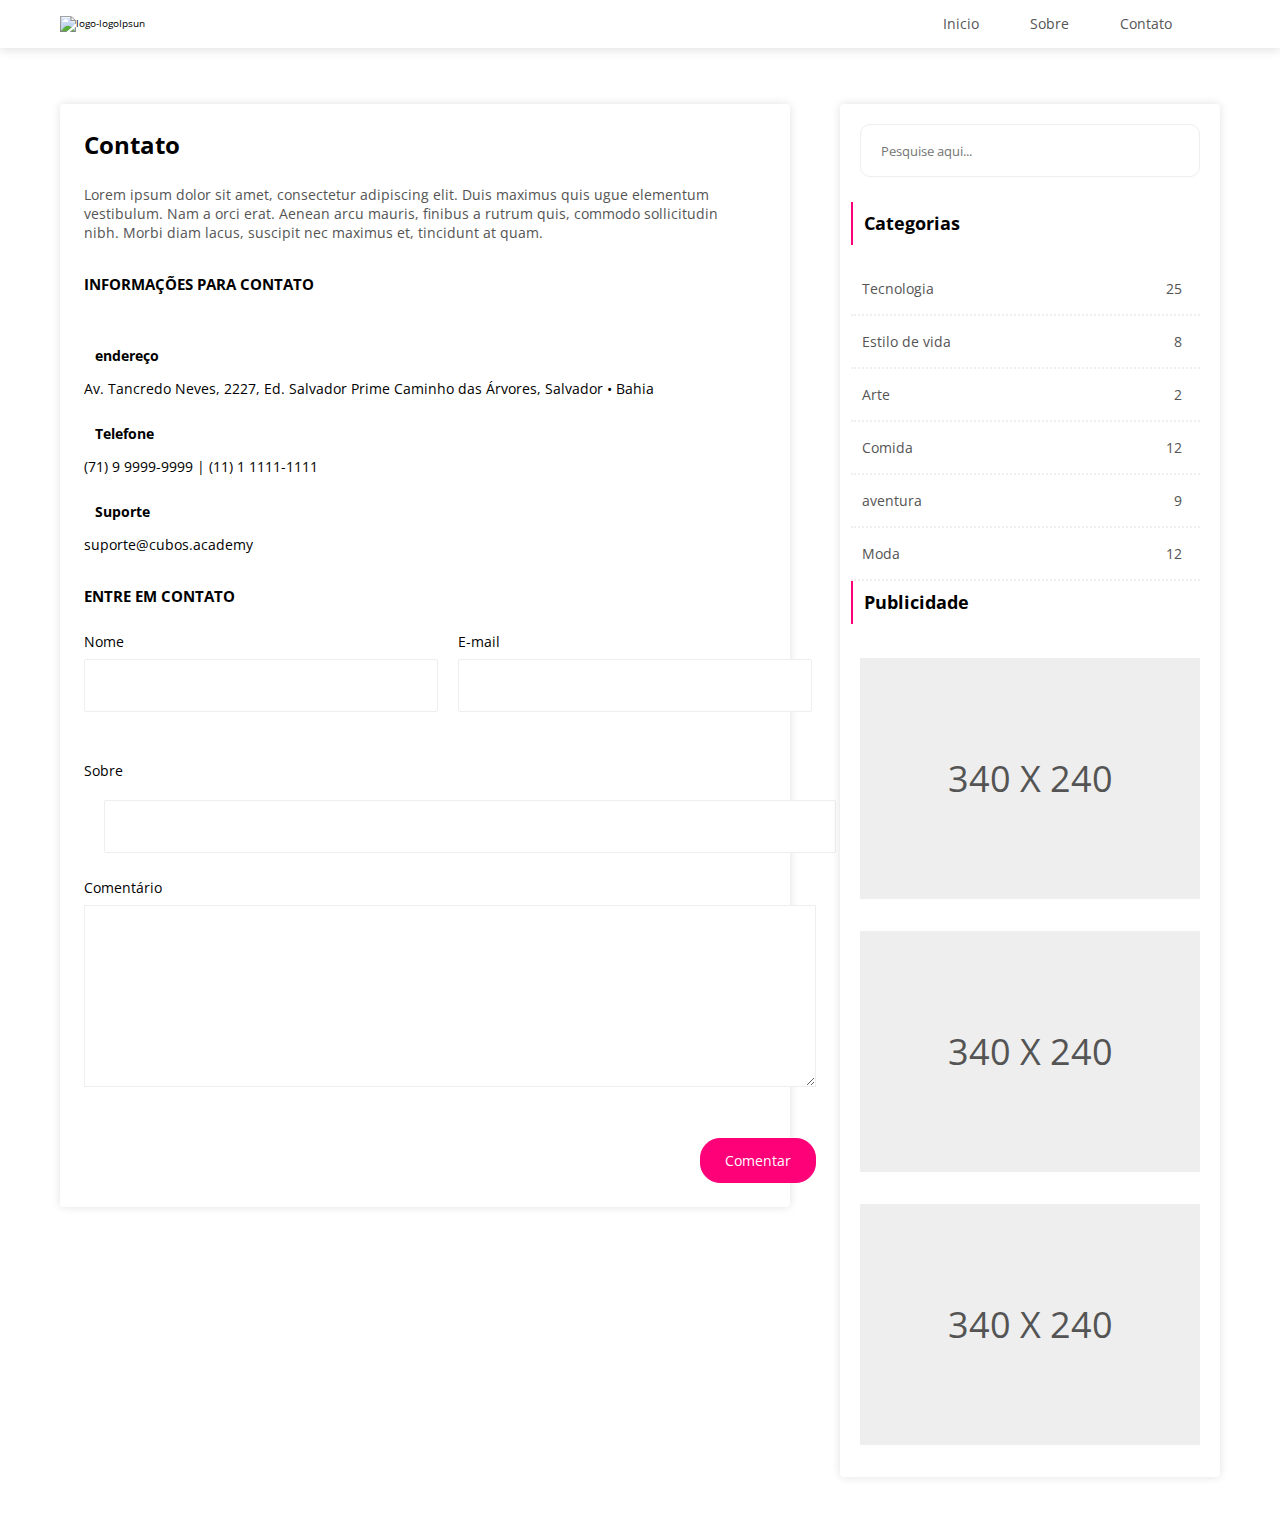
==== contato.html @ 7461f777 "projeto-unidade-01-contato-e-continuar-lendo-adicionado" ====
<!DOCTYPE html>
<html lang="pt-br">
    <head>
        <meta charset="UTF-8">
        <link rel="stylesheet" href="css/style.css">
        <meta name="viewport" content="width=device-width, initial-scale=1.0">
        <title>Desafio-unidade-01</title>
        <link rel="preconnect" href="https://fonts.gstatic.com">
        <link href="https://fonts.googleapis.com/css2?family=Open+Sans:wght@300;400;700&display=swap" rel="stylesheet">
    </head>
    <body class="post-continuar">
        <div class="head">
            <div class="container-head">
               <div class="logo">
                <img src="assets/logo.svg" alt="logo-logoIpsun">
                
                </div>
                <div class="navegacao-head">
                    <a href="index.html">Inicio</a>
                    <a href="">Sobre</a>
                    <a href="">Contato</a>
                </div> 
            </div>
            
        </div><!--fim-de-head-->

        
        <div class="container">
            <div class="conteudo ultimo">
                
                <div class="artigo contato">
                    <h1>Contato</h1>
                    <div class="texto">
                        <p>Lorem ipsum dolor sit amet, consectetur adipiscing elit. Duis maximus quis 
                        ugue elementum vestibulum. Nam a orci erat. Aenean arcu mauris, finibus a rutrum quis, 
                        commodo sollicitudin nibh. Morbi diam lacus, suscipit nec maximus et, tincidunt at quam. </p>

                    </div>

                    <div class="info-contato">
                        <div>
                            
                        </div>
                        <h2>INFORMAÇÕES PARA CONTATO</h2>
                        <div>
                            <img src="assets/localizacao.svg" alt="">
                            <span>endereço</span>
                            <p>Av. Tancredo Neves, 2227, Ed. Salvador Prime Caminho das Árvores, Salvador • Bahia</p>                            
                        </div>
                        <div>
                            <img src="assets/telefone.svg" alt="">
                            <span>Telefone</span>
                            <p>(71) 9 9999-9999 | (11) 1 1111-1111</p>                            
                        </div>
                        <div>
                            <img src="assets/headset.svg" alt="">
                            <span>Suporte</span>
                            <p>suporte@cubos.academy</p>                            
                        </div>
                    </div>
                    

                    <div class="comentarios">
                        <h2>ENTRE EM CONTATO</h2>
        
                        <form>
                            <div class="formulario-de-dados">
                            <div class="dados">
                            <label for="nome">Nome</label>
                            <input type="text" id="nome">
                            </div>
                            <div class="dados">
                                <label for="email">E-mail</label>
                                <input type="email" id="email">
                            </div>
                            </div>
                            <div class="sobre">
                                <label for="sobre">Sobre</label>
                                <input type="text" id="sobre">
                            </div>
                            
                            <label for="comentar">Comentário</label>
                            <textarea name="" id="comentar" cols="30" rows="10"></textarea>
        
                            <div class="buttom buttom-form"><a>Comentar</a></div>
                        </form>
                        
                        
                    </div>  



                    
                    
                </div>  

            </div ><!--fim-de-conteudo-->

            

            

            <div class="menu-lateral">
                <div class="pesquisa-lateral">
                    <input type="text" id="pesquisa" placeholder="Pesquise aqui...">
                </div>

                <div class="categoria">
                    <div class="titulo">
                        <h3>Categorias</h3>
                    </div>
                    <div class="categoria-items">
                        <a><span>Tecnologia</span> <span>25</span></a>
                    </div>
                    <div class="categoria-items">
                        <a><span>Estilo de vida</span> <span>8</span></a>
                    </div>
                    <div class="categoria-items">
                        <a><span>Arte</span> <span>2</span></a>
                    </div>
                    <div class="categoria-items">
                        <a><span>Comida</span> <span>12</span></a>
                    </div>
                    <div class="categoria-items">
                        <a><span>aventura</span> <span>9</span></a>
                    </div>
                    <div class="categoria-items">
                        <a><span>Moda</span> <span>12</span></a>
                    </div>
                   
                </div><!--fim-de-categoria-->
                <div class="publicidade">
                    <div class="titulo">
                        <h3>Publicidade</h3>
                       
                    </div>
                    <div class="propaganda">
                        <p>340 X 240</p>
                    </div>
                    <div class="propaganda">
                        <p>340 X 240</p>
                    </div>
                    <div class="propaganda">
                        <p>340 X 240</p>
                    </div>
                </div>

                <div></div>
            </div>
        </div>
        
    </body>
</html>
---- css/style.css ----
*{
    margin :0;
    padding:0;
    box-sizing:border-box;
    font-family:'Open Sans', sans-serif;
}
html{
    font-size: 62.5%;
}
.head{
    background-color:#FFFFFF;
    padding:14.4px 0;
    box-shadow: 0px 2px 10px rgba(0, 0, 0, 0.12);
}
.container-head{
    display:flex;
    flex-direction:row;
    justify-content:space-between;
    margin:0 auto;
    align-items:center;
    max-width: 1160px;
}
.navegacao-head a{
    color: #545454;
    font-weight: normal;
    font-size: 14px;
    line-height: 19px;
    margin-right:48px;
    text-decoration:none;
}
.container{
    display:flex;
    flex-direction:row;
    justify-content:space-between;
    align-items:flex-start;
    max-width: 1160px;
    margin:56px auto;
}
.artigo{
    max-width: 730px;
    box-shadow: 0px 0px 1rem rgba(0, 0, 0, 0.12);
    border-radius: 4px;
    padding-top:24px;
    margin-bottom: 40px;
}
.texto p, .artigo h1, p.data{
    margin-left:2.4em;
    margin-right:2.4em;
}
.contato{
    padding-left:24px;
}
.texto p{
    max-width:682px;
    color:#545454;
    font-weight: normal;
    font-size: 14px;
    line-height: 19px;
    margin-top:24px;
    margin-bottom:24px;
}
.info-contato span{
    display:inline-block;
    font-weight: bold;
    margin-bottom: 14px;
    margin-top: 26px;
    margin-left: 8px;
}
.info-contato span, .info-contato  p{
    font-size:14px;
    color:#000000;
}
.artigo h2{
    margin-top:32px;
    margin-bottom: 26px;
}
.artigo h1{
    font-weight: bold;
    font-size: 24px;
    line-height: 33px;
    margin-bottom:8px;
    margin-left:24px;
}
.contato h1, .contato p {
    margin-left:0;
}
.buttom{
    display:flex;
    justify-content:flex-end;
}
.buttom a{
    color:#545454;
    text-decoration:none;
    font-size: 14px;
    padding:12px 24px;
    display: inline-block;
    border:1px solid #FE0078;
    border-radius: 20px;
    margin-right:24px;
    margin-bottom:24px;
}
.buttom-form a{
    color:#FFFFFF;
    margin-top:48px;
    margin-right:0;
    background-color:#FE0078;
}
.buttom a:hover{
    color:#FFFFFF;
    background-color:#FE0078;
    cursor:pointer;
}
p.data{
    color: #929292;
    font-weight: normal;
    font-size: 12px;
    line-height: 16px;
    margin-bottom:14px;
    margin-left:24px;
}

/*
------Menu lateral------
*/
.menu-lateral{
    max-width:380px;
    box-shadow: 0px 0px 10px rgba(0, 0, 0, 0.12);
    border-radius: 4px;
}
input{
    min-width:340px;
    margin-top:20px;
    margin-bottom:25px;
    margin-left:20px;
    margin-right:20px;
    border:1px solid #EEEEEE;
    border-radius:10px;
    padding-top:17px;
    padding-bottom:16px;
    padding-left:20px;
}
input:hover{
    border:1px solid #FE0078;
}
.titulo h3{
font-weight: bold;
font-size: 18px;
line-height: 25px;
}
.categoria a{
    color:#545454;
    font-weight: normal;
    font-size: 14px;
    line-height: 19px;
}
.titulo{
    margin-bottom:34px;
    margin-left:11px;
    padding-left:11px;
    padding-top:9px;
    padding-bottom:9px;
    border-left:2px solid #FE0078;
}
.categoria-items{
    display:flex;
    flex-direction:row;
    border-bottom:2px dotted #EEEEEE;
    justify-content:space-between;
    padding-bottom:16px;
    padding-right:18px;
    margin-top:16px;
    margin-right:20px;
    margin-left:11px;
    
}
.categoria-items:hover{
    border-bottom:2px dotted #FE0078;
}
.categoria-items a:hover{
    color:#FE0078;
    
}
.categoria-items a{
    padding-left:11px;
    width:100%;
    display:flex;
    justify-content:space-between;
    cursor: pointer;
}
.distanciar{
    margin-bottom:40px;
}
.propaganda{
    max-width:340px;
    margin-left:20px;
    margin-bottom:32px;
    padding:96px 0;
    text-align: center;
    background-color:#EEEEEE;
}
.propaganda p{
    color: #545454;
    font-weight: normal;
    font-size: 36px;
    line-height: 49px;
}
ul{
    padding-inline-start: 16px;
    font-weight: normal;
    font-size: 14px;
    line-height: 19px;
    margin-left:48px;
}
.txt-black{
    padding-bottom:46px;
}
.txt-black p{
    color:#000000;
}
.negrito{
    font-style:italic;
}
textarea{
    width:732px;
    border:1px solid #EEEEEE;
    margin-top:8px;
}
textarea:hover{
    border:1px solid #FE0078;
    cursor: pointer;
}
.comentarios{
    width: 732px;
    margin:0 auto;
}
.comentarios h1{
    font-weight: bold;
    font-size: 24px;
    line-height: 33px;
    margin-bottom:24px;
}
.formulario-de-dados{
    max-width: 732px;
    display:flex;
    justify-content:space-between;
    margin-bottom:24px;
}
label{
    font-weight: normal;
    font-size: 14px;
    line-height: 19px;
}
.dados input{
    display:flex;
    flex-direction: column;
    border:1px solid #EEEEEE;
    border-radius: 2px;
    margin-top:8px;
    margin-left:0;
    width: 354px;
    
}
.sobre input{
    width:100%;
    border-radius: 2px;
}
.dados input:hover{
    border:1px solid #FE0078;
    cursor: pointer;
}
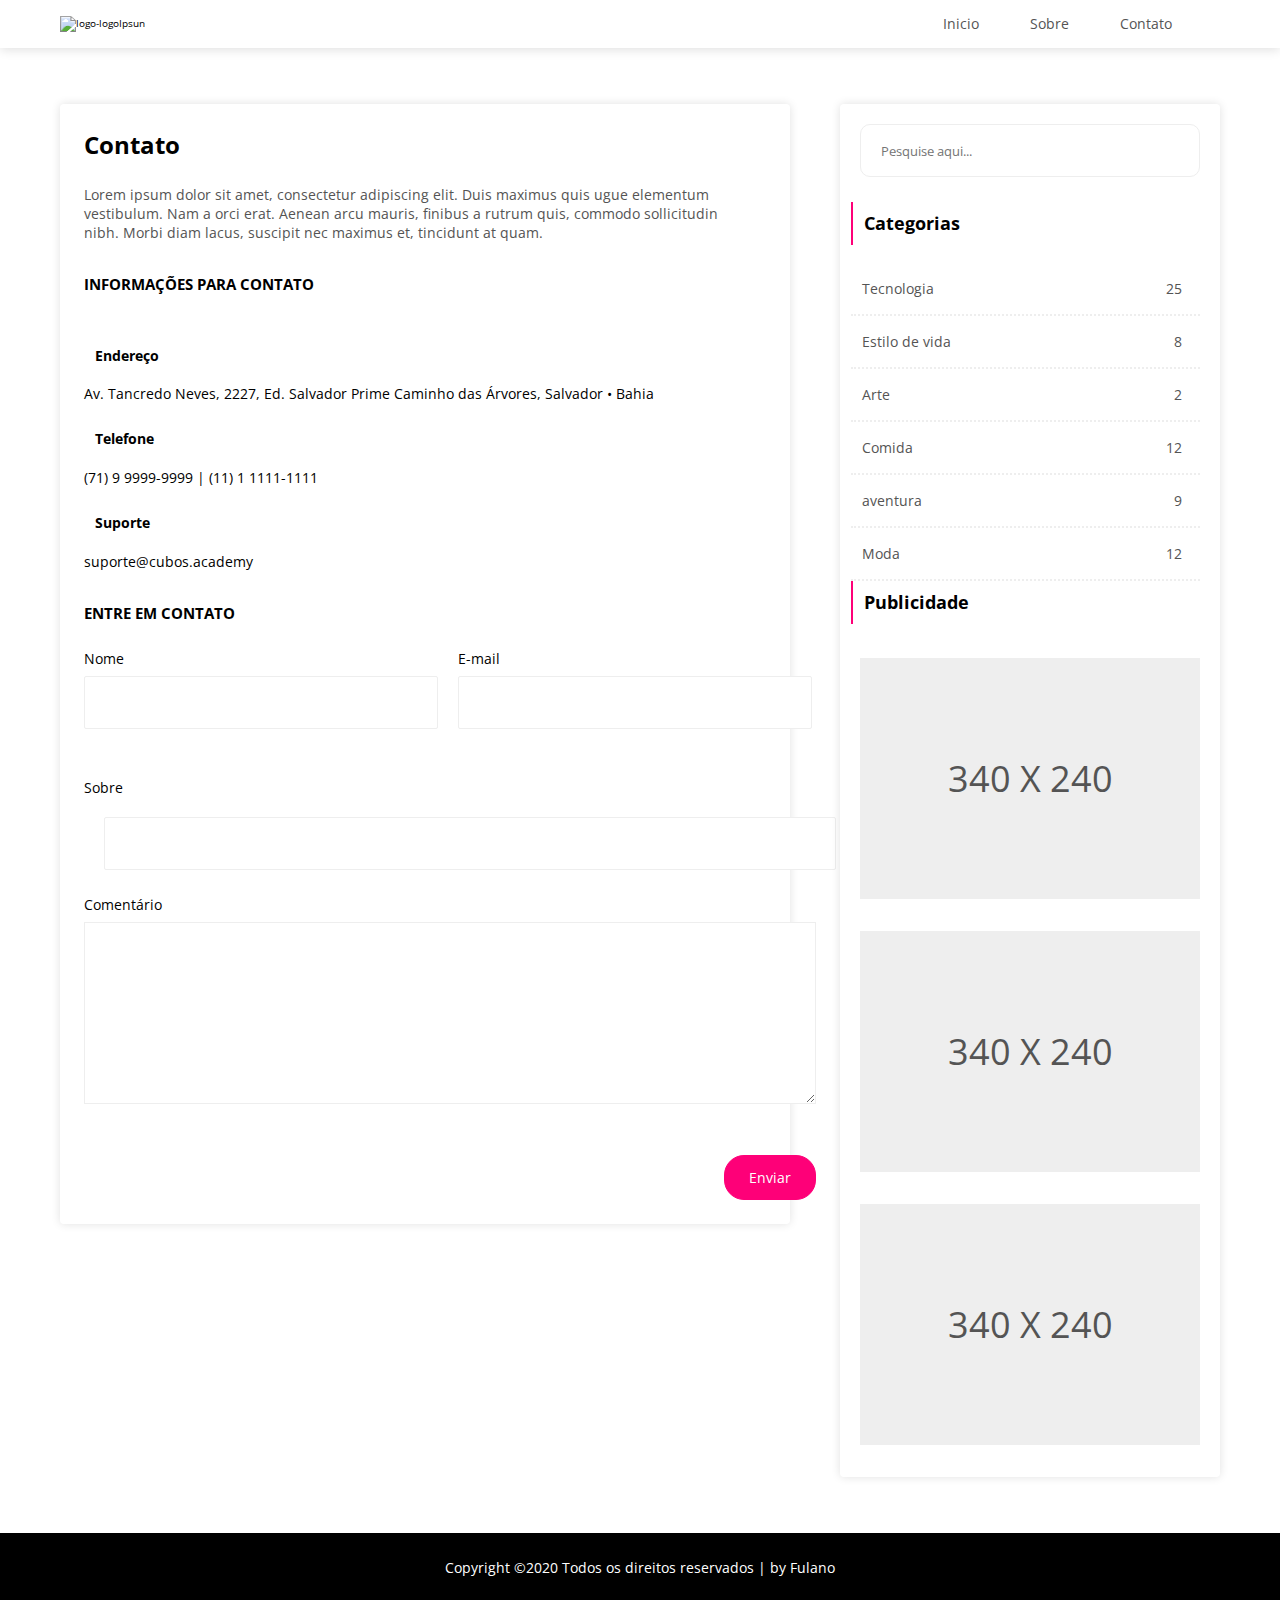
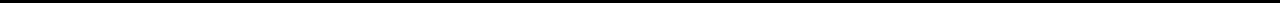
==== commit 30f22b6a: "incluindo rodape e setando valores em rem" ====
--- a/contato.html
+++ b/contato.html
@@ -44,7 +44,7 @@
                         <h2>INFORMAÇÕES PARA CONTATO</h2>
                         <div>
                             <img src="assets/localizacao.svg" alt="">
-                            <span>endereço</span>
+                            <span>Endereço</span>
                             <p>Av. Tancredo Neves, 2227, Ed. Salvador Prime Caminho das Árvores, Salvador • Bahia</p>                            
                         </div>
                         <div>
@@ -82,7 +82,7 @@
                             <label for="comentar">Comentário</label>
                             <textarea name="" id="comentar" cols="30" rows="10"></textarea>
         
-                            <div class="buttom buttom-form"><a>Comentar</a></div>
+                            <div class="buttom buttom-form"><a>Enviar</a></div>
                         </form>
                         
                         
@@ -148,6 +148,10 @@
                 <div></div>
             </div>
         </div>
+
+        <div class="rodape">
+            <p>Copyright ©2020 Todos os direitos reservados | by Fulano</p>
+        </div>
         
     </body>
 </html>--- a/css/style.css
+++ b/css/style.css
@@ -18,14 +18,14 @@
     justify-content:space-between;
     margin:0 auto;
     align-items:center;
-    max-width: 1160px;
+    max-width: 116em;
 }
 .navegacao-head a{
     color: #545454;
     font-weight: normal;
-    font-size: 14px;
-    line-height: 19px;
-    margin-right:48px;
+    font-size: 1.4rem;
+    line-height: 1.9rem;
+    margin-right:4.8rem;
     text-decoration:none;
 }
 .container{
@@ -33,41 +33,44 @@
     flex-direction:row;
     justify-content:space-between;
     align-items:flex-start;
-    max-width: 1160px;
+    max-width: 116em;
     margin:56px auto;
 }
 .artigo{
-    max-width: 730px;
+    max-width: 73em;
     box-shadow: 0px 0px 1rem rgba(0, 0, 0, 0.12);
     border-radius: 4px;
-    padding-top:24px;
-    margin-bottom: 40px;
+    padding-top:2.4em;
+    margin-bottom: 4em;
+}
+.artigo img{
+    max-width: 73rem;
 }
 .texto p, .artigo h1, p.data{
     margin-left:2.4em;
     margin-right:2.4em;
 }
 .contato{
-    padding-left:24px;
+    padding-left:2.4em;
 }
 .texto p{
-    max-width:682px;
+    max-width:68.2em;
     color:#545454;
     font-weight: normal;
-    font-size: 14px;
-    line-height: 19px;
-    margin-top:24px;
-    margin-bottom:24px;
+    font-size: 1.4em;
+    line-height: 1.9rem;
+    margin-top:2.4rem;
+    margin-bottom:2.4rem;
 }
 .info-contato span{
     display:inline-block;
     font-weight: bold;
-    margin-bottom: 14px;
-    margin-top: 26px;
-    margin-left: 8px;
+    margin-bottom: 1.4em;
+    margin-top: 2.6rem;
+    margin-left: 0.8rem;
 }
 .info-contato span, .info-contato  p{
-    font-size:14px;
+    font-size:1.4rem;
     color:#000000;
 }
 .artigo h2{
@@ -76,10 +79,10 @@
 }
 .artigo h1{
     font-weight: bold;
-    font-size: 24px;
-    line-height: 33px;
-    margin-bottom:8px;
-    margin-left:24px;
+    font-size: 2.4em;
+    line-height: 3.3rem;
+    margin-bottom:0.8rem;
+    margin-left:2.4rem;
 }
 .contato h1, .contato p {
     margin-left:0;
@@ -91,17 +94,17 @@
 .buttom a{
     color:#545454;
     text-decoration:none;
-    font-size: 14px;
-    padding:12px 24px;
+    font-size: 1.4em;
+    padding:1.2rem 2.4rem;
     display: inline-block;
     border:1px solid #FE0078;
-    border-radius: 20px;
-    margin-right:24px;
-    margin-bottom:24px;
+    border-radius: 2rem;
+    margin-right:2.4rem;
+    margin-bottom:2.4rem;
 }
 .buttom-form a{
     color:#FFFFFF;
-    margin-top:48px;
+    margin-top:4.8rem;
     margin-right:0;
     background-color:#FE0078;
 }
@@ -113,52 +116,52 @@
 p.data{
     color: #929292;
     font-weight: normal;
-    font-size: 12px;
-    line-height: 16px;
-    margin-bottom:14px;
-    margin-left:24px;
+    font-size: 1.2em;
+    line-height: 1.6em;
+    margin-bottom:1.4rem;
+    margin-left:2.4rem;
 }
 
 /*
 ------Menu lateral------
 */
 .menu-lateral{
-    max-width:380px;
+    max-width:38rem;
     box-shadow: 0px 0px 10px rgba(0, 0, 0, 0.12);
     border-radius: 4px;
 }
 input{
-    min-width:340px;
-    margin-top:20px;
-    margin-bottom:25px;
-    margin-left:20px;
-    margin-right:20px;
+    min-width:34rem;
+    margin-top:2rem;
+    margin-bottom:2.5rem;
+    margin-left:2rem;
+    margin-right:2rem;
     border:1px solid #EEEEEE;
-    border-radius:10px;
-    padding-top:17px;
-    padding-bottom:16px;
-    padding-left:20px;
+    border-radius:1rem;
+    padding-top:1.7rem;
+    padding-bottom:1.6rem;
+    padding-left:2rem;
 }
 input:hover{
     border:1px solid #FE0078;
 }
 .titulo h3{
 font-weight: bold;
-font-size: 18px;
-line-height: 25px;
+font-size: 1.8rem;
+line-height: 2.5rem;
 }
 .categoria a{
     color:#545454;
     font-weight: normal;
-    font-size: 14px;
-    line-height: 19px;
+    font-size: 1.4rem;
+    line-height: 1.9rem;
 }
 .titulo{
-    margin-bottom:34px;
-    margin-left:11px;
-    padding-left:11px;
-    padding-top:9px;
-    padding-bottom:9px;
+    margin-bottom:3.4rem;
+    margin-left:1.1rem;
+    padding-left:1.1rem;
+    padding-top:0.9rem;
+    padding-bottom:0.9rem;
     border-left:2px solid #FE0078;
 }
 .categoria-items{
@@ -166,11 +169,11 @@
     flex-direction:row;
     border-bottom:2px dotted #EEEEEE;
     justify-content:space-between;
-    padding-bottom:16px;
-    padding-right:18px;
-    margin-top:16px;
-    margin-right:20px;
-    margin-left:11px;
+    padding-bottom:1.6rem;
+    padding-right:1.8rem;
+    margin-top:1.6rem;
+    margin-right:2rem;
+    margin-left:1.1rem;
     
 }
 .categoria-items:hover{
@@ -181,38 +184,38 @@
     
 }
 .categoria-items a{
-    padding-left:11px;
+    padding-left:1.1rem;
     width:100%;
     display:flex;
     justify-content:space-between;
     cursor: pointer;
 }
 .distanciar{
-    margin-bottom:40px;
+    margin-bottom:4rem;
 }
 .propaganda{
-    max-width:340px;
+    max-width:34rem;
     margin-left:20px;
-    margin-bottom:32px;
-    padding:96px 0;
+    margin-bottom:3.2rem;
+    padding:9.6rem 0;
     text-align: center;
     background-color:#EEEEEE;
 }
 .propaganda p{
     color: #545454;
     font-weight: normal;
-    font-size: 36px;
-    line-height: 49px;
+    font-size: 3.6rem;
+    line-height: 4.9rem;
 }
 ul{
-    padding-inline-start: 16px;
-    font-weight: normal;
-    font-size: 14px;
-    line-height: 19px;
-    margin-left:48px;
+    padding-inline-start: 1.6rem;
+    font-weight: normal;
+    font-size: 1.4rem;
+    line-height: 1.9rem;
+    margin-left:4.8rem;
 }
 .txt-black{
-    padding-bottom:46px;
+    padding-bottom:4.6rem;
 }
 .txt-black p{
     color:#000000;
@@ -221,43 +224,43 @@
     font-style:italic;
 }
 textarea{
-    width:732px;
+    width:73.2rem;
     border:1px solid #EEEEEE;
-    margin-top:8px;
+    margin-top:0.8rem;
 }
 textarea:hover{
     border:1px solid #FE0078;
     cursor: pointer;
 }
 .comentarios{
-    width: 732px;
+    width: 73.2rem;
     margin:0 auto;
 }
 .comentarios h1{
     font-weight: bold;
-    font-size: 24px;
-    line-height: 33px;
-    margin-bottom:24px;
+    font-size: 2.4rem;
+    line-height: 3.3rem;
+    margin-bottom:2.4rem;
 }
 .formulario-de-dados{
-    max-width: 732px;
-    display:flex;
-    justify-content:space-between;
-    margin-bottom:24px;
+    max-width: 73.2rem;
+    display:flex;
+    justify-content:space-between;
+    margin-bottom:2.4rem;
 }
 label{
     font-weight: normal;
-    font-size: 14px;
-    line-height: 19px;
+    font-size: 1.4rem;
+    line-height: 1.9rem;
 }
 .dados input{
     display:flex;
     flex-direction: column;
     border:1px solid #EEEEEE;
     border-radius: 2px;
-    margin-top:8px;
+    margin-top:0.8rem;
     margin-left:0;
-    width: 354px;
+    width: 35.4rem;
     
 }
 .sobre input{
@@ -267,4 +270,13 @@
 .dados input:hover{
     border:1px solid #FE0078;
     cursor: pointer;
+}
+.rodape{
+    color:#FFFFFF;
+    background-color: #000000;
+    padding-top:2.5rem;
+    padding-bottom:2.6rem;
+    text-align: center;
+    font-size: 14px;
+    line-height: 19px;
 }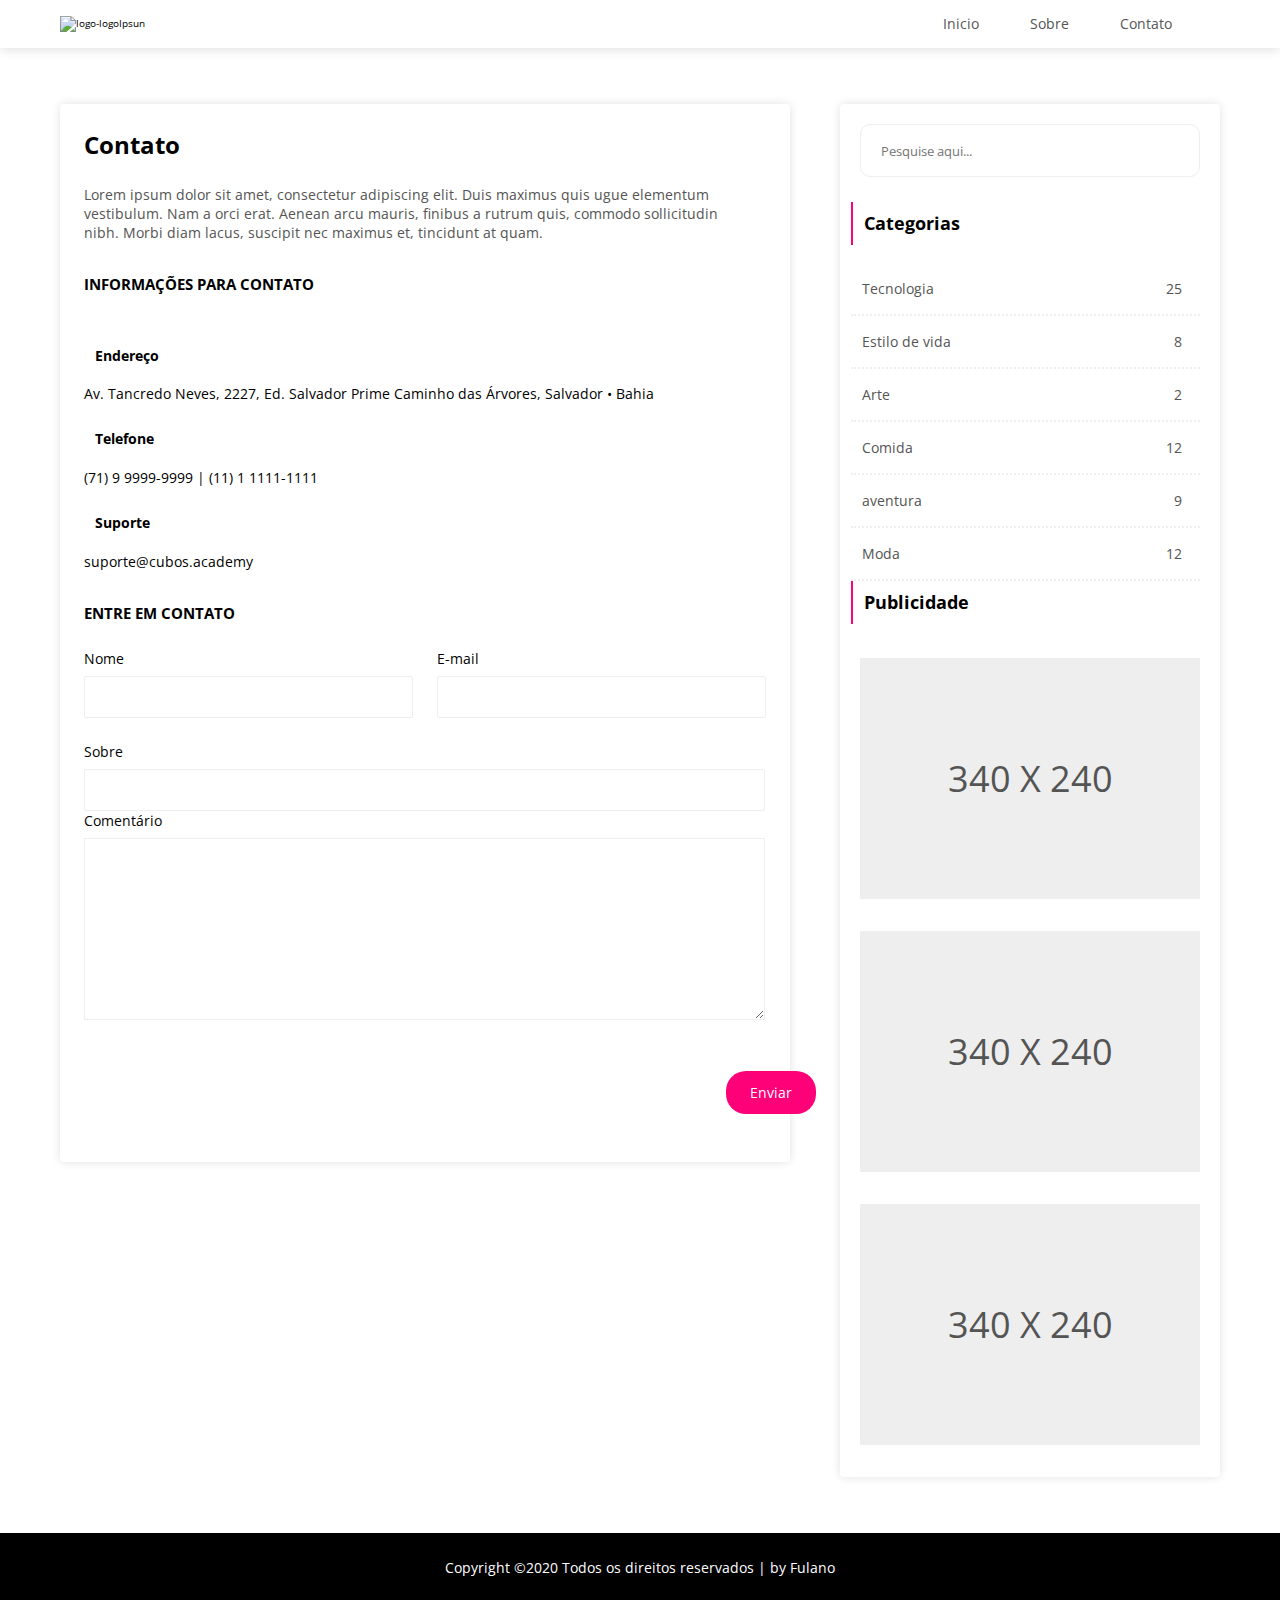
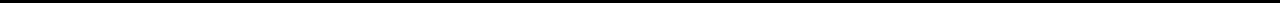
==== commit 84ff92bc: "finalizando projeto" ====
--- a/contato.html
+++ b/contato.html
@@ -4,7 +4,7 @@
         <meta charset="UTF-8">
         <link rel="stylesheet" href="css/style.css">
         <meta name="viewport" content="width=device-width, initial-scale=1.0">
-        <title>Desafio-unidade-01</title>
+        <title>Contato</title>
         <link rel="preconnect" href="https://fonts.gstatic.com">
         <link href="https://fonts.googleapis.com/css2?family=Open+Sans:wght@300;400;700&display=swap" rel="stylesheet">
     </head>
@@ -17,7 +17,7 @@
                 </div>
                 <div class="navegacao-head">
                     <a href="index.html">Inicio</a>
-                    <a href="">Sobre</a>
+                    <a href="Ops.html">Sobre</a>
                     <a href="">Contato</a>
                 </div> 
             </div>
@@ -64,25 +64,29 @@
                         <h2>ENTRE EM CONTATO</h2>
         
                         <form>
-                            <div class="formulario-de-dados">
-                            <div class="dados">
-                            <label for="nome">Nome</label>
-                            <input type="text" id="nome">
+                            <div class="formulario-de-contato">
+                                <div class="dados-contato">
+                                    <label for="nome">Nome</label>
+                                    <input type="text" id="nome">
+                                </div>
+                                <div class="dados-contato">
+                                    <label for="email">E-mail</label>
+                                    <input type="email" id="email">
+                                </div>
+                            
                             </div>
-                            <div class="dados">
-                                <label for="email">E-mail</label>
-                                <input type="email" id="email">
-                            </div>
-                            </div>
-                            <div class="sobre">
+                            <div class="dados-sobre dados-contato">
                                 <label for="sobre">Sobre</label>
                                 <input type="text" id="sobre">
                             </div>
                             
                             <label for="comentar">Comentário</label>
-                            <textarea name="" id="comentar" cols="30" rows="10"></textarea>
-        
-                            <div class="buttom buttom-form"><a>Enviar</a></div>
+                            <div class="text-area">
+                                <textarea style="width:93%;" class="text-area" name="" id="comentar" cols="30" rows="10"></textarea>
+                            </div>
+                            
+
+                            <div class="buttom"><input class="comentar" style="max-width: 118px;"  type="submit" value="Enviar"></div>
                         </form>
                         
                         
--- a/css/style.css
+++ b/css/style.css
@@ -51,7 +51,7 @@
     margin-right:2.4em;
 }
 .contato{
-    padding-left:2.4em;
+    padding:2.4em;
 }
 .texto p{
     max-width:68.2em;
@@ -91,16 +91,22 @@
     display:flex;
     justify-content:flex-end;
 }
-.buttom a{
-    color:#545454;
+.comentar{
+    margin:48px 0;
+}
+.comentar, .buttom a{
+    color:white;
     text-decoration:none;
     font-size: 1.4em;
     padding:1.2rem 2.4rem;
     display: inline-block;
-    border:1px solid #FE0078;
+    background-color: #FE0078;
+    border:none;
     border-radius: 2rem;
+    margin-bottom:2.4rem;
+}
+.buttom a{
     margin-right:2.4rem;
-    margin-bottom:2.4rem;
 }
 .buttom-form a{
     color:#FFFFFF;
@@ -108,7 +114,7 @@
     margin-right:0;
     background-color:#FE0078;
 }
-.buttom a:hover{
+.buttom a:hover, .comentar:hover{
     color:#FFFFFF;
     background-color:#FE0078;
     cursor:pointer;
@@ -130,7 +136,7 @@
     box-shadow: 0px 0px 10px rgba(0, 0, 0, 0.12);
     border-radius: 4px;
 }
-input{
+input#pesquisa{
     min-width:34rem;
     margin-top:2rem;
     margin-bottom:2.5rem;
@@ -142,7 +148,7 @@
     padding-bottom:1.6rem;
     padding-left:2rem;
 }
-input:hover{
+input#pesquisa:hover{
     border:1px solid #FE0078;
 }
 .titulo h3{
@@ -223,12 +229,12 @@
 .negrito{
     font-style:italic;
 }
-textarea{
+.text-area textarea{
     width:73.2rem;
     border:1px solid #EEEEEE;
     margin-top:0.8rem;
 }
-textarea:hover{
+.text-area textarea:hover{
     border:1px solid #FE0078;
     cursor: pointer;
 }
@@ -244,6 +250,12 @@
 }
 .formulario-de-dados{
     max-width: 73.2rem;
+    display:flex;
+    justify-content:space-between;
+    margin-bottom:2.4rem;
+}
+.formulario-de-contato{
+    max-width: 68.2rem;
     display:flex;
     justify-content:space-between;
     margin-bottom:2.4rem;
@@ -261,13 +273,24 @@
     margin-top:0.8rem;
     margin-left:0;
     width: 35.4rem;
+    height: 4.2rem;
     
 }
-.sobre input{
-    width:100%;
+.dados-contato input{
+    display:flex;
+    flex-direction: column;
+    border:1px solid #EEEEEE;
     border-radius: 2px;
-}
-.dados input:hover{
+    margin-top:0.8rem;
+    margin-left:0;
+    width: 32.9rem;
+    height: 4.2rem;
+}
+.dados-sobre input{
+    width:93%;
+    border-radius: 2px;
+}
+.dados input:hover, .dados-contato input:hover{
     border:1px solid #FE0078;
     cursor: pointer;
 }
